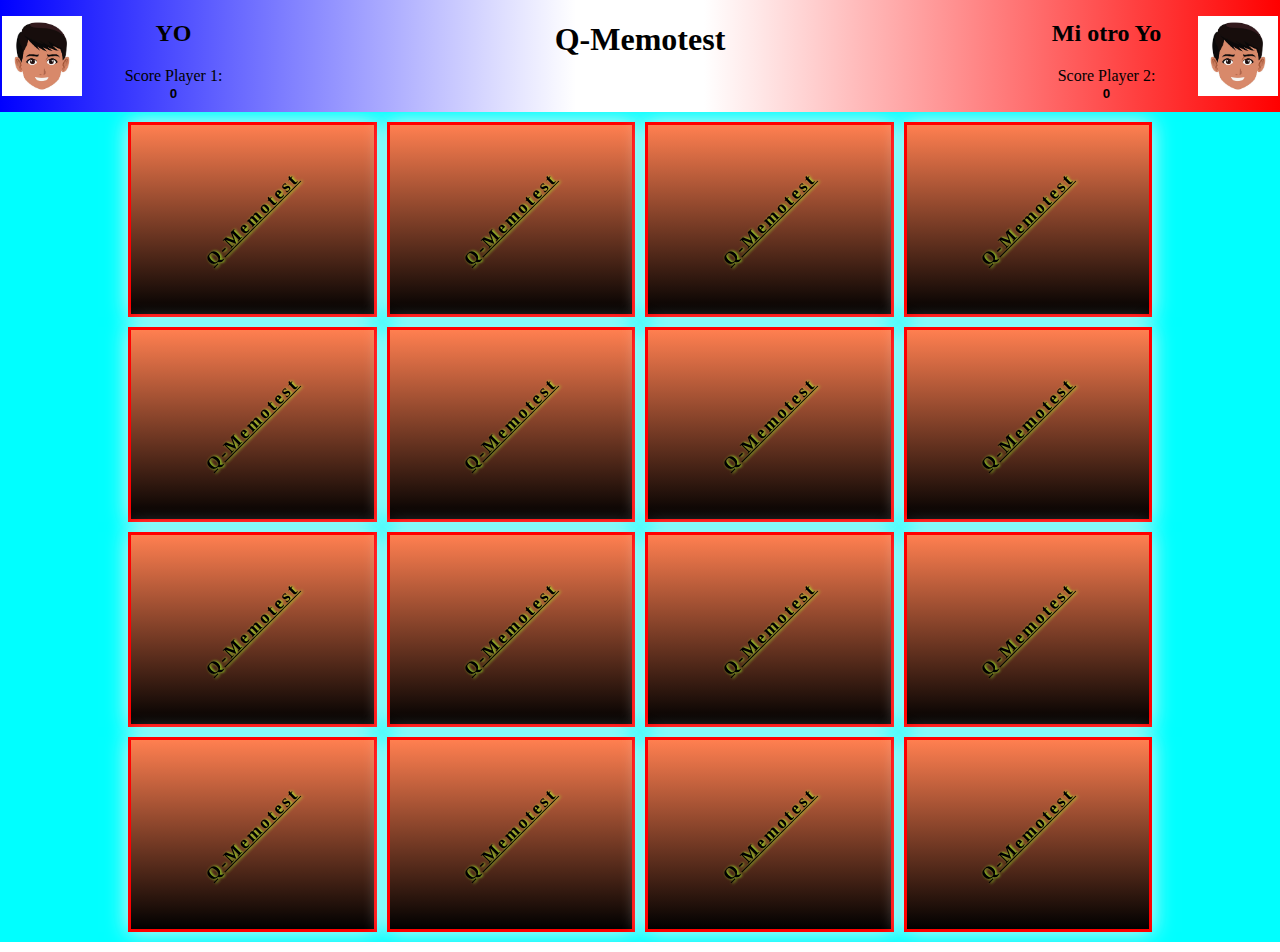
==== Q-memotest/Q-memotest.html @ d1c3d158 "Re - inicio!" ====
<!DOCTYPE html>
<html lang="en">
<head>
    <meta charset="UTF-8">
    <meta http-equiv="X-UA-Compatible" content="IE=edge">
    <meta name="viewport" content="width=device-width, initial-scale=1.0">
    <title>Q-Memotest</title>
    <link rel="stylesheet" href="Q-memotest.css">
    
    <script src="fontawesome/js/all.js"></script>

</head>
<body>
    <header>
        <div class="display gamer__1">
            <img src="img/boy-face-avatar-cartoon-free-vector.jpg" alt="Gamer 1" class="avatar">
            <div class="data">
                <h2>YO</h2>
                <label for="gamer__1-score">Score Player 1: </label>
                <input type="text" class="gamer__1-score" value="125" readonly>
            </div>
            <img src="/img/blue_flag.png" alt="" class="flag">
        </div>
        
        <h1 id="title" class="title">Q-Memotest</h1>

        <div class="display gamer__2">
            <img src="img/boy-face-avatar-cartoon-free-vector.jpg" alt="Gamer 2" class="avatar">
            <div class="data">
                <h2>Mi otro Yo</h2>
                <label for="gamer__2-score">Score Player 2: </label>
                <input type="text" class="gamer__2-score" value="250" readonly>
            </div>
            <img src="/img/red_flag.png" alt="" class="flag">
        </div>
    </header>
    <section class="game">
        <div class="game__container">
        <!-- Ejemplo de carta HTML -->
        <!-- <div id="card-EJ-1" class="game__card" val="EJ">
                <div class="card__face card__face--front">
                    <h2>Q-Memotest</h2>
                </div>
                <div class="card__face card__face--back">
                    <i class="fa-solid fa-home"></i>
                </div>
            </div> -->
        </div>
    </section>
    <section class="end-game">
        <h1 class="title">Fin del juego</h1>
        <h2>Ganador es <span class="ganador">YO</span>!</h2>
        <button> Otra Ronda?? </button>
    </section>
    <script src="Q-memotest.js"></script>
</body>
</html>
---- Q-memotest/Q-memotest.css ----
body{
    padding: 0; margin: 0;
}
header{
    position: sticky;
    top: 0;
    z-index: 1000;
    display: flex;
    flex-direction: row;
    justify-content: space-between;
    background-image: linear-gradient(to left, red, white 45%, white 55%,  blue);
}
/* header > *{
    outline: 1px solid green ;
}
.display> *{
    outline: 1px solid green ;
} */
.title{
    padding: 0 40px;
}
.display{
    margin: auto 2px;
    flex-grow: 1;
    display: flex;
    flex-direction: row;
    justify-content:flex-start;
    align-items: center;
}

.display.gamer__2{
    justify-content: flex-end;
}
.gamer__2 .avatar{
    order: 3;
}
.gamer__2 .flag{
    order: 1;
}
.gamer__2 .data{
    order: 2;
}
.display .data{
    display: flex;
    flex-direction: column;
    text-align: center;
}
.data > h2{
    text-align: center;
}
.data > input{
    text-align: inherit;
    font-weight: 600;
    border: none;
    background: transparent;
    margin-bottom: .8em;
}
.display > img{
    max-width: 5em;
}

.display.gamer__1 > img:last-child{
    /* max-width: 5em; */
    transform: scale(132%);
}
.anim1{
    animation: late1 1s ease 0s infinite ;
    animation-fill-mode:both;
    background-image: radial-gradient(circle , white, transparent 50%);
}
.anim2{
    animation: late2 1s ease 0s infinite ;
    animation-fill-mode:both;
    background-image: radial-gradient(circle , white, transparent 55%);

}

/* Zona de juego */
.game{
    background-color: aqua;
    margin: 0px auto 10px;
    padding: 10px 10vw;
    min-width: 500px;
}

.game__container{
    display: grid;
    grid-template-columns: repeat(7,150px);
    grid-template-rows: repeat(7, 200px);
    justify-content: center;
    align-tracks: center;
    height: 90vh;
    gap: 10px;

    perspective: 1200px;/*3D EFFECT*/
}

.game__card{
    border: 3px solid red;
    text-align: center;
    background: blue;
    box-shadow: 0 0 20px 0px #f3f3f3;
    cursor: pointer;
    transition: transform .85s;

    transform-style: preserve-3d;/*3D EFFECT*/
}
.flip{
    transform: rotateY(-180deg);
}


.card__face{
    position: absolute;
    width: 100%;
    height: 100%;

    backface-visibility: hidden;/*3D EFFECT*/
}

/*CARD: FACE FRONTAL*/
.card__face--front{
    overflow: hidden;
    background-image: linear-gradient(180deg, coral, black);
    display: flex;
    justify-content: center;
    align-items: center;
    /* font-size: .7%; */
}
.card__face--front h2{
    margin: 0; padding: 0;

    text-shadow: 1px 1px 5px greenyellow;
    text-decoration: underline;
    font-weight: 900;
    letter-spacing: .3em;
    /* font-size: .75em; */
}

/*CARD: FACE BACK*/
.card__face--back{
    background-image: linear-gradient(180deg, coral, rgb(255, 255, 255));
    display: flex;
    justify-content: center;
    align-items: center;

    transform: rotateY(180deg);/*3D EFFECT*/
}
.card__face--size{/* Se utiliza con Font AWESOME */
    font-size: 5rem;
}


.card-ok-1{
    background-image: none;
    background-color: rgba(67,67,255,0.5);
}
.card-ok-2{
    background-image: none;
    background-color: rgba(255, 67, 67, 0.5);
}

.end-game{
    top: 25%;
    bottom: 25%;
    left: 0;
    right: 0;
    z-index: 3000;
    margin: 0% auto;/* interesante, va conjuto con left y right*/
    background-color: red;
    display: none ; /*flex*/
    flex-direction: column;
    justify-content: center;
    align-items: center;
}
.end-game .title{
    font-size: 3rem;
}
.end-game .ganador{
    font-size: 3rem;
    color: white;
    padding-inline-end: .2em;
}

.end-game button{
    font-size: 1.2em;
    line-height: 1.5em;
    padding: .15em .5em;
}
.end-game button:hover{
    background-color: green;
}

@media screen and (max-width: 1400px) {
    .card__face--front{
        font-size: 12px;
    }
    .card__face--front h2{
        text-shadow: 1px 1px 3px greenyellow;
        font-weight: 900;
        letter-spacing: .15em;
        transform: rotateZ(-45deg);
    }
    .card__face--size{/* Se utiliza con Font AWESOME */
        font-size: 3rem;
    }

}
@media screen and (max-width: 800px) {
    .card__face--front h2{
        font-size: .9em;
        letter-spacing: .1em;
        text-shadow: 1px 1px 3px #fff;
        
    }
}
@media screen and (max-width: 700px) {

    .display > img{
        display: none;
        max-width: 3em;
    }
}

@keyframes late1 {
    0%{
        transform: scale(132%);
    }
    100%{
        transform: scale(150%);
    }
}
@keyframes late2 {
    0%{
        transform: scale(100%);
    }
    100%{
        transform: scale(115%);
    }
}
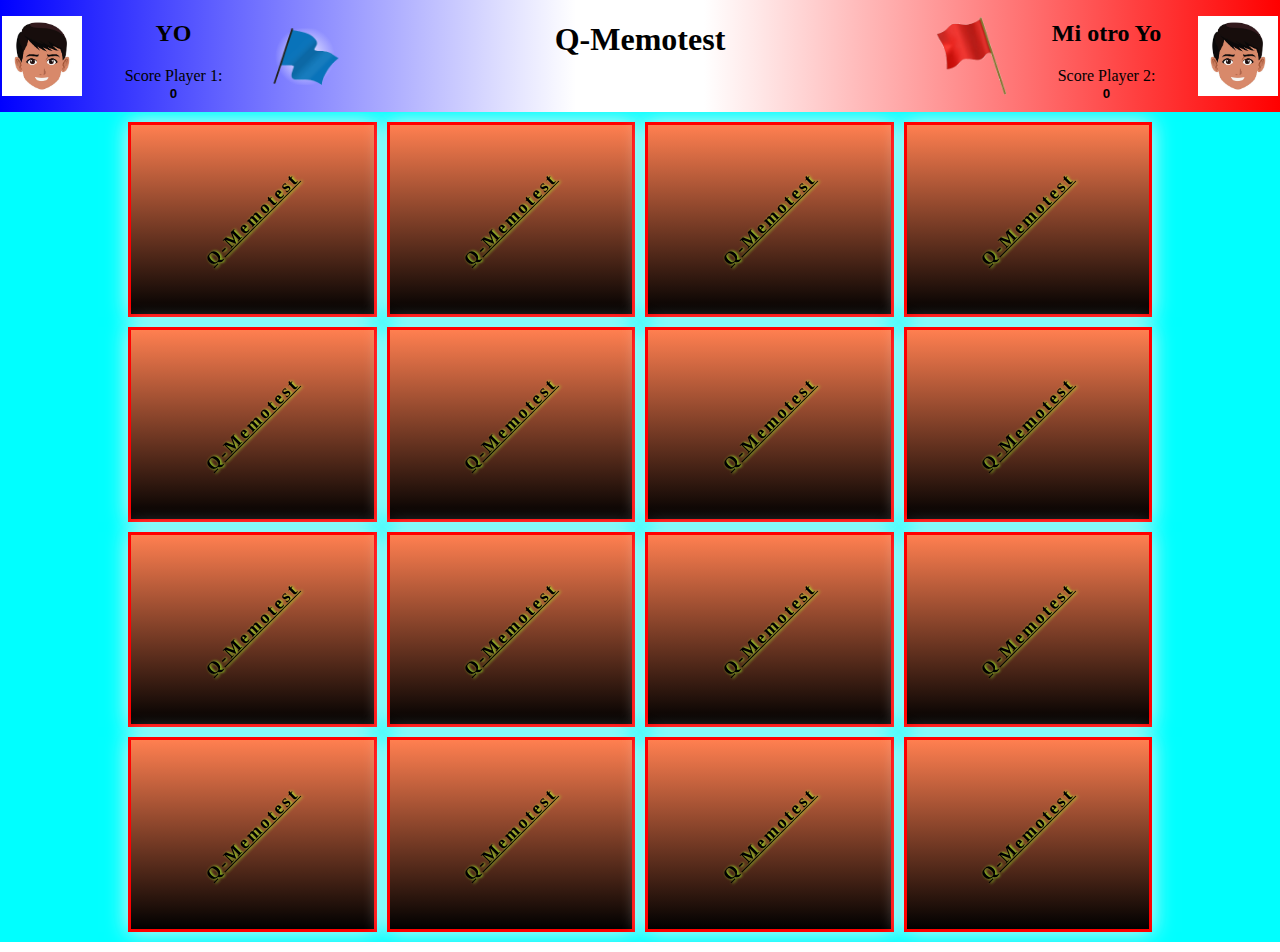
==== commit 59a13cf2: "modificada la ruta de los banderines" ====
--- a/Q-memotest/Q-memotest.html
+++ b/Q-memotest/Q-memotest.html
@@ -19,7 +19,7 @@
                 <label for="gamer__1-score">Score Player 1: </label>
                 <input type="text" class="gamer__1-score" value="125" readonly>
             </div>
-            <img src="/img/blue_flag.png" alt="" class="flag">
+            <img src="img/blue_flag.png" alt="" class="flag">
         </div>
         
         <h1 id="title" class="title">Q-Memotest</h1>
@@ -31,7 +31,7 @@
                 <label for="gamer__2-score">Score Player 2: </label>
                 <input type="text" class="gamer__2-score" value="250" readonly>
             </div>
-            <img src="/img/red_flag.png" alt="" class="flag">
+            <img src="img/red_flag.png" alt="" class="flag">
         </div>
     </header>
     <section class="game">
